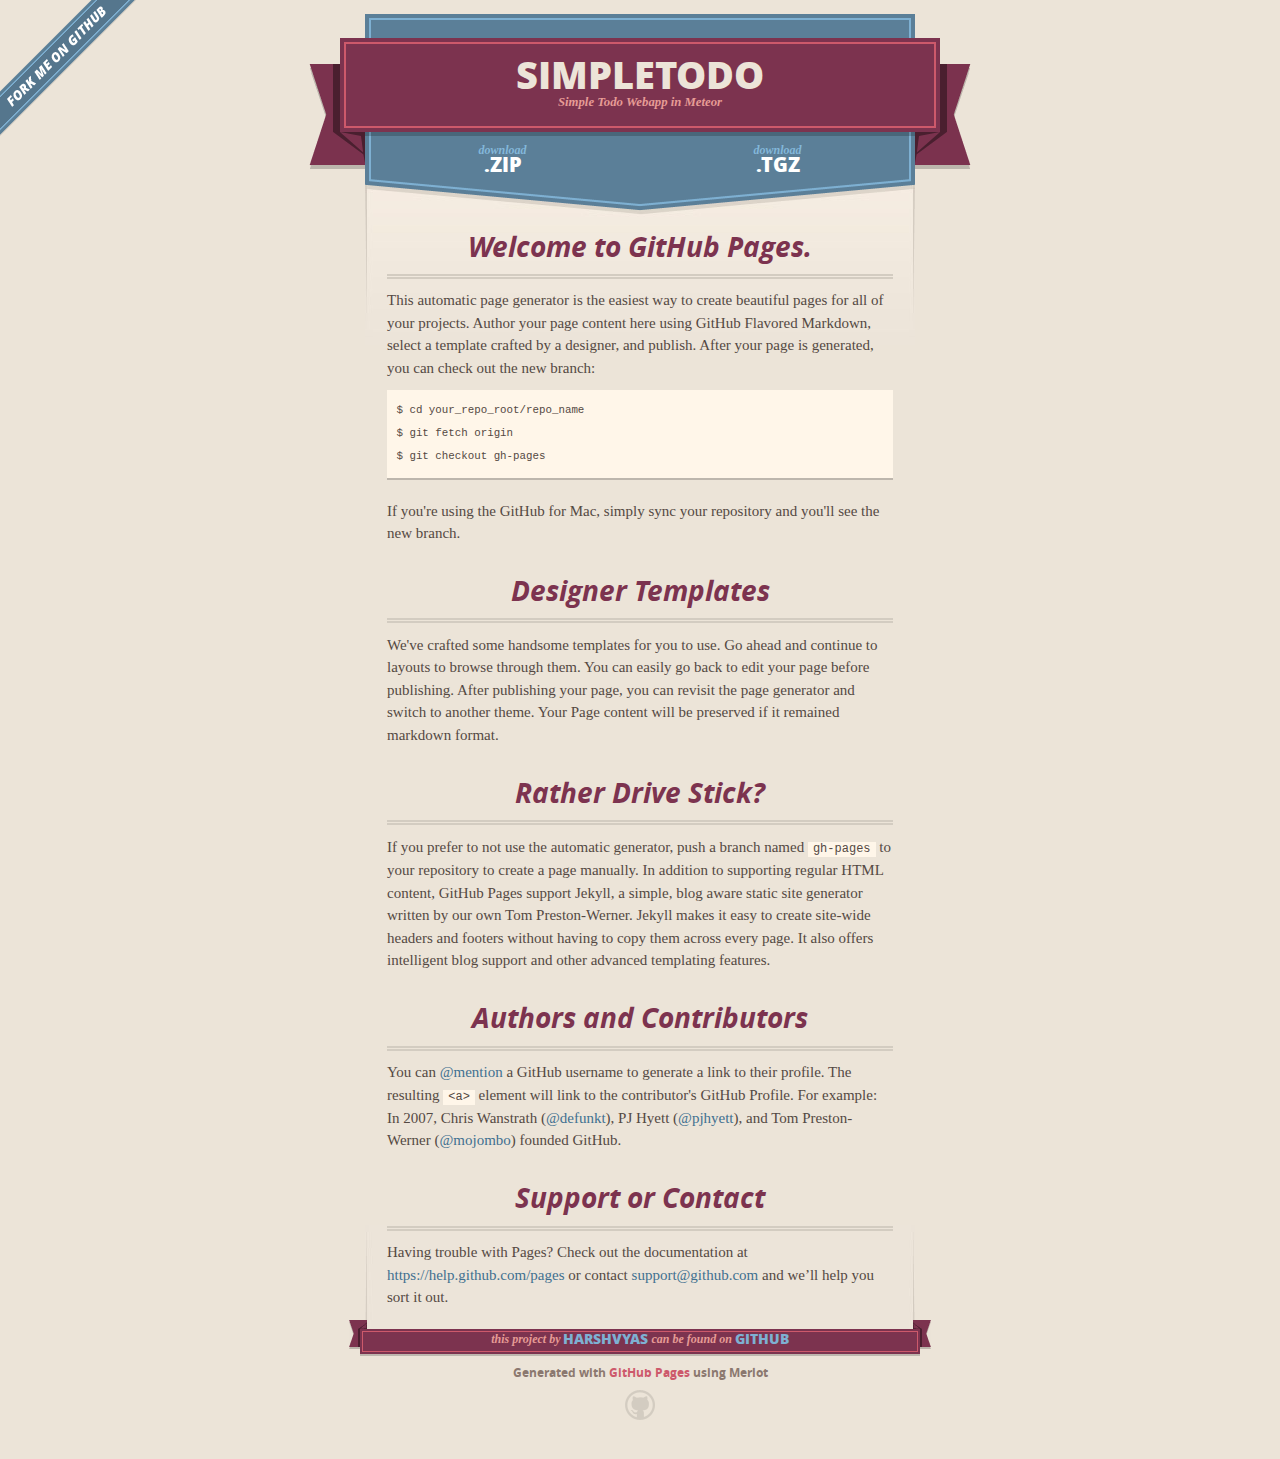
==== index.html @ cc19f518 "Create gh-pages branch via GitHub" ====
<!DOCTYPE html>
<html>
  <head>
    <meta charset='utf-8'>
    <meta http-equiv="X-UA-Compatible" content="chrome=1">
    <meta name="viewport" content="width=640">

    <link rel="stylesheet" href="stylesheets/core.css" media="screen">
    <link rel="stylesheet" href="stylesheets/mobile.css" media="handheld, only screen and (max-device-width:640px)">
    <link rel="stylesheet" href="stylesheets/pygment_trac.css">

    <script type="text/javascript" src="javascripts/modernizr.js"></script>
    <script type="text/javascript" src="https://ajax.googleapis.com/ajax/libs/jquery/1.7.1/jquery.min.js"></script>
    <script type="text/javascript" src="javascripts/headsmart.min.js"></script>
    <script type="text/javascript">
      $(document).ready(function () {
        $('#main_content').headsmart()
      })
    </script>
    <title>Simpletodo by harshvyas</title>
  </head>

  <body>
    <a id="forkme_banner" href="https://github.com/harshvyas/simpletodo">View on GitHub</a>
    <div class="shell">

      <header>
        <span class="ribbon-outer">
          <span class="ribbon-inner">
            <h1>Simpletodo</h1>
            <h2>Simple Todo Webapp in Meteor</h2>
          </span>
          <span class="left-tail"></span>
          <span class="right-tail"></span>
        </span>
      </header>

      <section id="downloads">
        <span class="inner">
          <a href="https://github.com/harshvyas/simpletodo/zipball/master" class="zip"><em>download</em> .ZIP</a><a href="https://github.com/harshvyas/simpletodo/tarball/master" class="tgz"><em>download</em> .TGZ</a>
        </span>
      </section>


      <span class="banner-fix"></span>


      <section id="main_content">
        <h3>
<a id="welcome-to-github-pages" class="anchor" href="#welcome-to-github-pages" aria-hidden="true"><span class="octicon octicon-link"></span></a>Welcome to GitHub Pages.</h3>

<p>This automatic page generator is the easiest way to create beautiful pages for all of your projects. Author your page content here using GitHub Flavored Markdown, select a template crafted by a designer, and publish. After your page is generated, you can check out the new branch:</p>

<pre><code>$ cd your_repo_root/repo_name
$ git fetch origin
$ git checkout gh-pages
</code></pre>

<p>If you're using the GitHub for Mac, simply sync your repository and you'll see the new branch.</p>

<h3>
<a id="designer-templates" class="anchor" href="#designer-templates" aria-hidden="true"><span class="octicon octicon-link"></span></a>Designer Templates</h3>

<p>We've crafted some handsome templates for you to use. Go ahead and continue to layouts to browse through them. You can easily go back to edit your page before publishing. After publishing your page, you can revisit the page generator and switch to another theme. Your Page content will be preserved if it remained markdown format.</p>

<h3>
<a id="rather-drive-stick" class="anchor" href="#rather-drive-stick" aria-hidden="true"><span class="octicon octicon-link"></span></a>Rather Drive Stick?</h3>

<p>If you prefer to not use the automatic generator, push a branch named <code>gh-pages</code> to your repository to create a page manually. In addition to supporting regular HTML content, GitHub Pages support Jekyll, a simple, blog aware static site generator written by our own Tom Preston-Werner. Jekyll makes it easy to create site-wide headers and footers without having to copy them across every page. It also offers intelligent blog support and other advanced templating features.</p>

<h3>
<a id="authors-and-contributors" class="anchor" href="#authors-and-contributors" aria-hidden="true"><span class="octicon octicon-link"></span></a>Authors and Contributors</h3>

<p>You can <a href="https://github.com/blog/821" class="user-mention">@mention</a> a GitHub username to generate a link to their profile. The resulting <code>&lt;a&gt;</code> element will link to the contributor's GitHub Profile. For example: In 2007, Chris Wanstrath (<a href="https://github.com/defunkt" class="user-mention">@defunkt</a>), PJ Hyett (<a href="https://github.com/pjhyett" class="user-mention">@pjhyett</a>), and Tom Preston-Werner (<a href="https://github.com/mojombo" class="user-mention">@mojombo</a>) founded GitHub.</p>

<h3>
<a id="support-or-contact" class="anchor" href="#support-or-contact" aria-hidden="true"><span class="octicon octicon-link"></span></a>Support or Contact</h3>

<p>Having trouble with Pages? Check out the documentation at <a href="https://help.github.com/pages">https://help.github.com/pages</a> or contact <a href="mailto:support@github.com">support@github.com</a> and we’ll help you sort it out.</p>
      </section>

      <footer>
        <span class="ribbon-outer">
          <span class="ribbon-inner">
            <p>this project by <a href="https://github.com/harshvyas">harshvyas</a> can be found on <a href="https://github.com/harshvyas/simpletodo">GitHub</a></p>
          </span>
          <span class="left-tail"></span>
          <span class="right-tail"></span>
        </span>
        <p>Generated with <a href="http://pages.github.com">GitHub Pages</a> using Merlot</p>
        <span class="octocat"></span>
      </footer>

    </div>

    
  </body>
</html>
---- stylesheets/core.css ----
@import url("screen.css");
@import url("non-screen.css") handheld;
@import url("non-screen.css") only screen and (max-device-width:640px);
---- stylesheets/mobile.css ----
/* Generated by Font Squirrel (http://www.fontsquirrel.com) on February 9, 2012 */


@font-face {
  font-family: 'Open Sans';
  src: url('../fonts/opensans-regular-webfont.eot');
  src: url('../fonts/opensans-regular-webfont.eot?#iefix') format('embedded-opentype'),
       url('../fonts/opensans-regular-webfont.woff') format('woff'),
       url('../fonts/opensans-regular-webfont.ttf') format('truetype'),
       url('../fonts/opensans-regular-webfont.svg#OpenSansRegular') format('svg');
  font-weight: normal;
  font-style: normal;
}

@font-face {
  font-family: 'Open Sans';
  src: url('../fonts/opensans-italic-webfont.eot');
  src: url('../fonts/opensans-italic-webfont.eot?#iefix') format('embedded-opentype'),
       url('../fonts/opensans-italic-webfont.woff') format('woff'),
       url('../fonts/opensans-italic-webfont.ttf') format('truetype'),
       url('../fonts/opensans-italic-webfont.svg#OpenSansItalic') format('svg');
  font-weight: normal;
  font-style: italic;
}

@font-face {
  font-family: 'Open Sans';
  src: url('../fonts/opensans-bold-webfont.eot');
  src: url('../fonts/opensans-bold-webfont.eot?#iefix') format('embedded-opentype'),
       url('../fonts/opensans-bold-webfont.woff') format('woff'),
       url('../fonts/opensans-bold-webfont.ttf') format('truetype'),
       url('../fonts/opensans-bold-webfont.svg#OpenSansBold') format('svg');
  font-weight: bold;
  font-style: normal;
}

@font-face {
  font-family: 'Open Sans';
  src: url('../fonts/opensans-bolditalic-webfont.eot');
  src: url('../fonts/opensans-bolditalic-webfont.eot?#iefix') format('embedded-opentype'),
       url('../fonts/opensans-bolditalic-webfont.woff') format('woff'),
       url('../fonts/opensans-bolditalic-webfont.ttf') format('truetype'),
       url('../fonts/opensans-bolditalic-webfont.svg#OpenSansBoldItalic') format('svg');
  font-weight: bold;
  font-style: italic;
}

@font-face {
  font-family: 'Open Sans';
  src: url('../fonts/opensans-extrabold-webfont.eot');
  src: url('../fonts/opensans-extrabold-webfont.eot?#iefix') format('embedded-opentype'),
       url('../fonts/opensans-extrabold-webfont.woff') format('woff'),
       url('../fonts/opensans-extrabold-webfont.ttf') format('truetype'),
       url('../fonts/opensans-extrabold-webfont.svg#OpenSansExtrabold') format('svg');
  font-weight: bolder;
  font-style: normal;
}


/* http://meyerweb.com/eric/tools/css/reset/ 
   v2.0 | 20110126
   License: none (public domain)
*/

html, body, div, span, applet, object, iframe,
h1, h2, h3, h4, h5, h6, p, blockquote, pre,
a, abbr, acronym, address, big, cite, code,
del, dfn, em, img, ins, kbd, q, s, samp,
small, strike, strong, sub, sup, tt, var,
b, u, i, center,
dl, dt, dd, ol, ul, li,
fieldset, form, label, legend,
table, caption, tbody, tfoot, thead, tr, th, td,
article, aside, canvas, details, embed, 
figure, figcaption, footer, header, hgroup, 
menu, nav, output, ruby, section, summary,
time, mark, audio, video {
  margin: 0;
  padding: 0;
  border: 0;
  font-size: 100%;
  font: inherit;
  vertical-align: baseline;
}
/* HTML5 display-role reset for older browsers */
article, aside, details, figcaption, figure, 
footer, header, hgroup, menu, nav, section {
  display: block;
}
body {
  line-height: 1;
}
ol, ul {
  list-style: none;
}
blockquote, q {
  quotes: none;
}
blockquote:before, blockquote:after,
q:before, q:after {
  content: '';
  content: none;
}
table {
  border-collapse: collapse;
  border-spacing: 0;
}

header, footer, section {
  display: block;
  position: relative;
}

/* STYLES */

div.shell {
  display: block;
  width: 640px;
  margin: 0 auto;
}

a#forkme_banner {
  display: none;
}

/* header */

header {
  position: relative;
  z-index: 2;
  margin: 0;
  max-width: 640px;
  top: 51px;
}

header span.ribbon-inner {
  position: relative;
  display: block;
  background-color: #cd596b;
  border: 8px solid #7c334f;
  padding: 6px;
  z-index: 1;
}

header span.left-tail, header span.right-tail {
  position: relative;
  display: block;
  width: 19px;
  height: 10px;
  background: transparent url(../images/ribbon-tail-sprite-2x.png) 0 0 no-repeat;
  position: absolute;
  bottom: -10px;
  z-index: 0;
}

header span.left-tail {
  background-position: 0 0;
  left: 0;
}

header span.right-tail {
  background-position: -19px 0;
  right: 0;
}

header h1 {
  background-color: #7c334f;
  font-size: 2em;
  font-weight: bolder;
  font-style: normal;
  text-transform: uppercase;
  color: #ece4d8;
  text-align: center;
  line-height:1;  
  padding: 14px 20px 0;
}

header h2 {
  background-color: #7c334f;
  font: bold italic .85em/1.5 Georgia, Times, “Times New Roman”, serif;
  color: #e69b95;
  padding-bottom: 14px;
  margin-top: -3px;
  text-align: center;
}

section#downloads {
  position: relative;
  display: block;
  height: 171px;
  width: 602px;
  padding-bottom: 150px;
  margin: 51px auto -250px;
  z-index: 1;
  background: transparent url(../images/shield.png) center 0 no-repeat;
}

section#downloads a {
  display: none;
}

span.banner-fix {
  background: transparent url(../images/shield-fallback.png) center top no-repeat;
  display: block;
  height: 31px;
  position: absolute;
  width: 640px;
  top: 20px;

}

section#main_content {
  z-index: 2;
  padding: 20px 40px 0;
  min-height:185px;
}

/* footer */

footer {
  background: none;
  padding-top: 104px;
  margin: -94px auto 40px;
  max-width:640px;
  text-align: center;
}

footer span.ribbon-outer {
  display: block;
  position: relative;
  border-bottom: 2px solid #bdb6ad;
}

footer span.ribbon-inner {
  position: relative;
  display: block;
  background-color: #cd596b;
  border: 8px solid #7c334f;
  padding: 6px;
  z-index: 1;
}

footer p {
  font-family: 'Open Sans', sans-serif;
  font-weight: bold;
  font-size: .6em;
  color: #8b786f;
}

footer a {
  color: #cd596b;
}

footer span.ribbon-inner p {
  background-color: #7c334f;
  margin: 0;
  color: #e69b95;
  font: bold italic 22px/1 Georgia, Times, “Times New Roman”, serif;
  height: auto;
  line-height: 1.1;
  padding: 20px 0px 10px;
}

footer span.ribbon-inner a {
  display: block;
  position: relative;
  bottom: 0;
  color: #7eb0d2;
  font-family: 'Open Sans', sans-serif;
  text-transform: uppercase;
  font-style: normal;
  font-weight: bolder;
  font-size: 38px;
  padding-bottom: 10px;
}

footer span.ribbon-inner a:hover {
  color: #7eb0d2;
}

footer span.left-tail, footer span.right-tail {
  position: relative;
  display: block;
  width: 23px;
  height: 126px;
  background: transparent url(../images/small-ribbon-tail-sprite-2x.png) 0 0 no-repeat;
  position: absolute;
  top: -126px;
  z-index: 0;
}

footer span.left-tail {
  background-position: 0 0;
  left: 0;
}

footer span.right-tail {
  background-position: -23px 0;
  right: 0;
}

footer span.octocat {
  background: transparent url(../images/octocat-2x.png) 0 0 no-repeat;
  display: block;
  width: 60px;
  height: 60px;
  margin: 20px auto 0;}

/* content */

body {
  background: #ece4d8;
  font: normal normal 30px/1.5 Georgia, Palatino,” Palatino Linotype”, Times, “Times New Roman”, serif;
  color: #544943;
  -webkit-font-smoothing: antialiased;
}

a, a:hover {
  color: #417090;
}

a {
  text-decoration: none;
}

a:hover {
  text-decoration: underline;
}

h1,h2,h3,h4,h5,h6 {
  font-family: 'Open Sans', sans-serif;
  font-weight: bold;
}

p {
  margin: .7em 0 0;
}

strong {
  font-weight: bold;
}

em {
  font-style: italic;
}

ol {
  margin: .7em 0;
  list-style-type: decimal;
  padding-left: 1.35em;
}

ul {
  margin: .7em 0;
  padding-left: 1.35em;
}

ul li {
  padding-left: 20px;
  background: transparent url(../images/chevron-2x.png) left 15px no-repeat;
}

blockquote {
  font-family: 'Open Sans', sans-serif;
  margin: 20px 0;
  color: #8b786f;
  padding-left: 1.35em;
  background: transparent url('../images/blockquote-gfx-2x.png') 0 8px no-repeat;
}

img {
  -webkit-box-shadow: 0px 4px 0px #bdb6ad;
  -moz-box-shadow: 0px 4px 0px #bdb6ad;
  box-shadow: 0px 4px 0px #bdb6ad;
  border: 4px solid #fff6e9;
  max-width: 556px;
}

hr {
  border: none;
  outline: none;
  height: 42px;
  background: transparent url('../images/hr-2x.jpg') center center repeat-x;
  margin: 0 0 20px;
}

code {
  background: #fff6e9;
  font: normal normal .9em/1.7 "Lucida Sans Typewriter", "Lucida Console", Monaco, "Bitstream Vera Sans Mono", monospace;
  padding: 0 5px 1px;
}

pre {
  margin: 10px 0 20px;
  padding: .7em;
  background: #fff6e9;
  border-bottom: 4px solid #bdb6ad;
  font: normal normal .9em/1.7 "Lucida Sans Typewriter", "Lucida Console", Monaco, "Bitstream Vera Sans Mono", monospace;
  overflow: auto;
}

table {
  background: #fff6e9;
  display: table;
  width: 100%;
  border-collapse: separate;
  border-bottom: 4px solid #bdb6ad;
  margin: 10px 0;
}

tr {
  display: table-row;
}

th {
  display: table-cell;
  padding: 2px 10px;
  border: solid #ece4d8;
  border-width: 0 4px 4px 0;
  color: #cd596b;
  font-family: 'Open Sans', sans-serif;
  font-weight: bold;
  font-size: .85em;
}

td {
  display: table-cell;
  padding: 0 .7em;
  border: solid #ece4d8;
  border-width: 0 4px 4px 0;
}

td:last-child, th:last-child {
  border-right: none;
}

tr:last-child td {
  border-bottom: none;
}

dl {
  margin: .7em 0 20px;
}

dt {
  font-family: 'Open Sans', sans-serif;
  font-weight: bold;
}

dd {
  padding-left: 1.35em;
}

dd p:first-child {
  margin-top: 0;
}

/* Content based headers */

#main_content > .header-level-1:first-child,
#main_content > .header-level-2:first-child,
#main_content > .header-level-3:first-child,
#main_content > .header-level-4:first-child,
#main_content > .header-level-5:first-child,
#main_content > .header-level-6:first-child {
  margin-top: 0;
}

.header-level-1 {
  font-size: 1.85em;
  border-bottom: .2em double #d3ccc1;
  color: #7c334f;
  text-align: center;
  font-style: italic;
  margin: 1.1em 0 .38em;
  line-height: 1.2;
  padding-bottom: 10px
}

.header-level-2 {
  font-size: 1.58em;
  color: #7c334f;
  margin: .95em 0 .5em;
  border-bottom: .1em solid #D3CCC1;
  line-height: 1.2;
  padding-bottom: 10px
}

.header-level-3 {
  margin: 20px 0 10px;
  font-size: 1.45em;
}

.header-level-4 {
  margin: .6em 0;
  font-size: 1.2em;
  color: #cd596b;
}

.header-level-5 {
  margin: .7em 0;
  font-size: 1em;
  color: #8b786f;
}

.header-level-6 {
  margin: .8em 0;
  font-size: .85em;
  font-style: italic;
}
---- stylesheets/pygment_trac.css ----
.highlight  { background: #ffffff; }
.highlight .c { color: #999988; font-style: italic } /* Comment */
.highlight .err { color: #a61717; background-color: #e3d2d2 } /* Error */
.highlight .k { font-weight: bold } /* Keyword */
.highlight .o { font-weight: bold } /* Operator */
.highlight .cm { color: #999988; font-style: italic } /* Comment.Multiline */
.highlight .cp { color: #999999; font-weight: bold } /* Comment.Preproc */
.highlight .c1 { color: #999988; font-style: italic } /* Comment.Single */
.highlight .cs { color: #999999; font-weight: bold; font-style: italic } /* Comment.Special */
.highlight .gd { color: #000000; background-color: #ffdddd } /* Generic.Deleted */
.highlight .gd .x { color: #000000; background-color: #ffaaaa } /* Generic.Deleted.Specific */
.highlight .ge { font-style: italic } /* Generic.Emph */
.highlight .gr { color: #aa0000 } /* Generic.Error */
.highlight .gh { color: #999999 } /* Generic.Heading */
.highlight .gi { color: #000000; background-color: #ddffdd } /* Generic.Inserted */
.highlight .gi .x { color: #000000; background-color: #aaffaa } /* Generic.Inserted.Specific */
.highlight .go { color: #888888 } /* Generic.Output */
.highlight .gp { color: #555555 } /* Generic.Prompt */
.highlight .gs { font-weight: bold } /* Generic.Strong */
.highlight .gu { color: #800080; font-weight: bold; } /* Generic.Subheading */
.highlight .gt { color: #aa0000 } /* Generic.Traceback */
.highlight .kc { font-weight: bold } /* Keyword.Constant */
.highlight .kd { font-weight: bold } /* Keyword.Declaration */
.highlight .kn { font-weight: bold } /* Keyword.Namespace */
.highlight .kp { font-weight: bold } /* Keyword.Pseudo */
.highlight .kr { font-weight: bold } /* Keyword.Reserved */
.highlight .kt { color: #445588; font-weight: bold } /* Keyword.Type */
.highlight .m { color: #009999 } /* Literal.Number */
.highlight .s { color: #d14 } /* Literal.String */
.highlight .na { color: #008080 } /* Name.Attribute */
.highlight .nb { color: #0086B3 } /* Name.Builtin */
.highlight .nc { color: #445588; font-weight: bold } /* Name.Class */
.highlight .no { color: #008080 } /* Name.Constant */
.highlight .ni { color: #800080 } /* Name.Entity */
.highlight .ne { color: #990000; font-weight: bold } /* Name.Exception */
.highlight .nf { color: #990000; font-weight: bold } /* Name.Function */
.highlight .nn { color: #555555 } /* Name.Namespace */
.highlight .nt { color: #000080 } /* Name.Tag */
.highlight .nv { color: #008080 } /* Name.Variable */
.highlight .ow { font-weight: bold } /* Operator.Word */
.highlight .w { color: #bbbbbb } /* Text.Whitespace */
.highlight .mf { color: #009999 } /* Literal.Number.Float */
.highlight .mh { color: #009999 } /* Literal.Number.Hex */
.highlight .mi { color: #009999 } /* Literal.Number.Integer */
.highlight .mo { color: #009999 } /* Literal.Number.Oct */
.highlight .sb { color: #d14 } /* Literal.String.Backtick */
.highlight .sc { color: #d14 } /* Literal.String.Char */
.highlight .sd { color: #d14 } /* Literal.String.Doc */
.highlight .s2 { color: #d14 } /* Literal.String.Double */
.highlight .se { color: #d14 } /* Literal.String.Escape */
.highlight .sh { color: #d14 } /* Literal.String.Heredoc */
.highlight .si { color: #d14 } /* Literal.String.Interpol */
.highlight .sx { color: #d14 } /* Literal.String.Other */
.highlight .sr { color: #009926 } /* Literal.String.Regex */
.highlight .s1 { color: #d14 } /* Literal.String.Single */
.highlight .ss { color: #990073 } /* Literal.String.Symbol */
.highlight .bp { color: #999999 } /* Name.Builtin.Pseudo */
.highlight .vc { color: #008080 } /* Name.Variable.Class */
.highlight .vg { color: #008080 } /* Name.Variable.Global */
.highlight .vi { color: #008080 } /* Name.Variable.Instance */
.highlight .il { color: #009999 } /* Literal.Number.Integer.Long */

.type-csharp .highlight .k { color: #0000FF }
.type-csharp .highlight .kt { color: #0000FF }
.type-csharp .highlight .nf { color: #000000; font-weight: normal }
.type-csharp .highlight .nc { color: #2B91AF }
.type-csharp .highlight .nn { color: #000000 }
.type-csharp .highlight .s { color: #A31515 }
.type-csharp .highlight .sc { color: #A31515 }
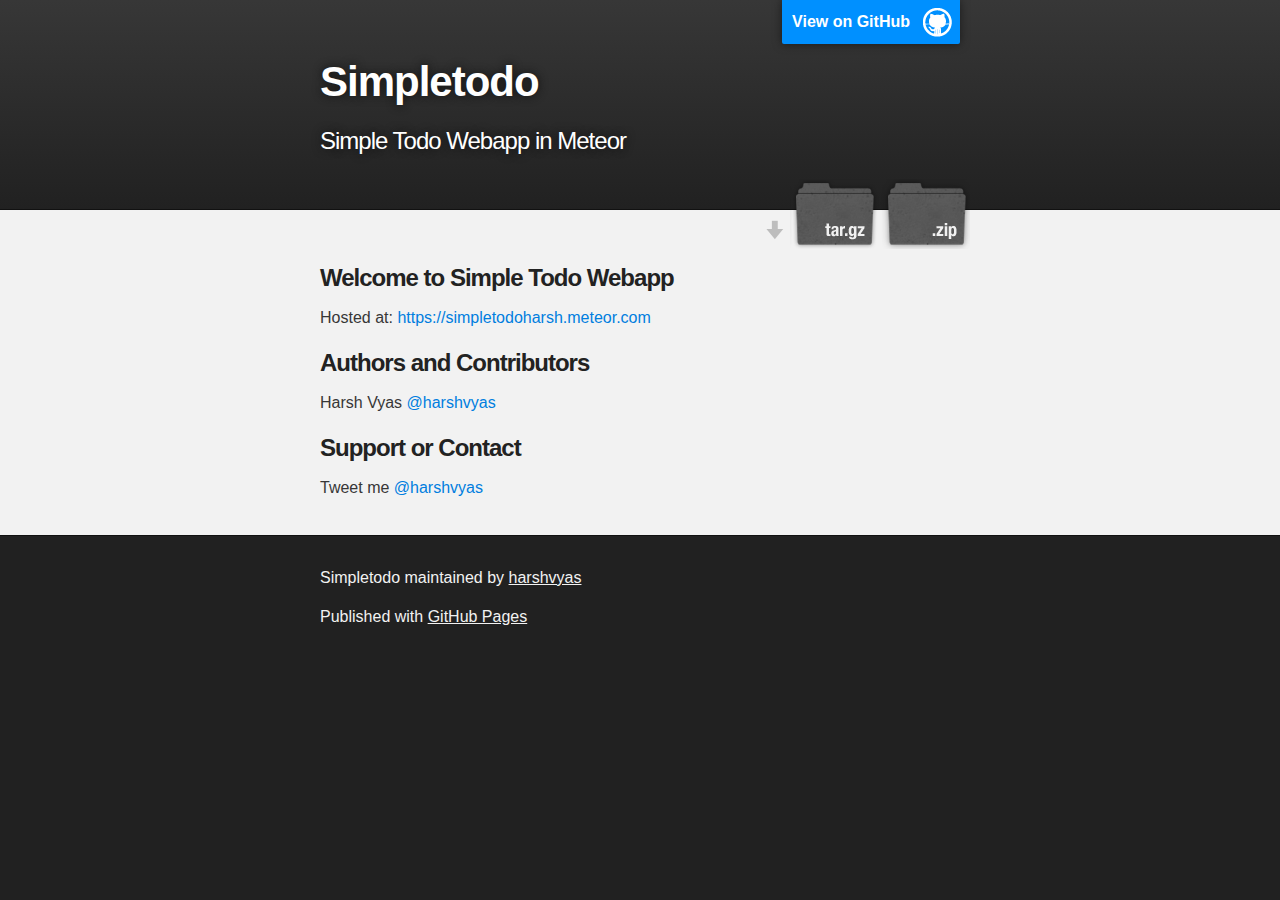
==== commit 1c531e6e: "Create gh-pages branch via GitHub" ====
--- a/index.html
+++ b/index.html
@@ -1,98 +1,62 @@
 <!DOCTYPE html>
 <html>
+
   <head>
     <meta charset='utf-8'>
     <meta http-equiv="X-UA-Compatible" content="chrome=1">
-    <meta name="viewport" content="width=640">
+    <meta name="description" content="Simpletodo : Simple Todo Webapp in Meteor">
 
-    <link rel="stylesheet" href="stylesheets/core.css" media="screen">
-    <link rel="stylesheet" href="stylesheets/mobile.css" media="handheld, only screen and (max-device-width:640px)">
-    <link rel="stylesheet" href="stylesheets/pygment_trac.css">
+    <link rel="stylesheet" type="text/css" media="screen" href="stylesheets/stylesheet.css">
 
-    <script type="text/javascript" src="javascripts/modernizr.js"></script>
-    <script type="text/javascript" src="https://ajax.googleapis.com/ajax/libs/jquery/1.7.1/jquery.min.js"></script>
-    <script type="text/javascript" src="javascripts/headsmart.min.js"></script>
-    <script type="text/javascript">
-      $(document).ready(function () {
-        $('#main_content').headsmart()
-      })
-    </script>
-    <title>Simpletodo by harshvyas</title>
+    <title>Simpletodo</title>
   </head>
 
   <body>
-    <a id="forkme_banner" href="https://github.com/harshvyas/simpletodo">View on GitHub</a>
-    <div class="shell">
 
-      <header>
-        <span class="ribbon-outer">
-          <span class="ribbon-inner">
-            <h1>Simpletodo</h1>
-            <h2>Simple Todo Webapp in Meteor</h2>
-          </span>
-          <span class="left-tail"></span>
-          <span class="right-tail"></span>
-        </span>
-      </header>
+    <!-- HEADER -->
+    <div id="header_wrap" class="outer">
+        <header class="inner">
+          <a id="forkme_banner" href="https://github.com/harshvyas/simpletodo">View on GitHub</a>
 
-      <section id="downloads">
-        <span class="inner">
-          <a href="https://github.com/harshvyas/simpletodo/zipball/master" class="zip"><em>download</em> .ZIP</a><a href="https://github.com/harshvyas/simpletodo/tarball/master" class="tgz"><em>download</em> .TGZ</a>
-        </span>
-      </section>
+          <h1 id="project_title">Simpletodo</h1>
+          <h2 id="project_tagline">Simple Todo Webapp in Meteor</h2>
 
+            <section id="downloads">
+              <a class="zip_download_link" href="https://github.com/harshvyas/simpletodo/zipball/master">Download this project as a .zip file</a>
+              <a class="tar_download_link" href="https://github.com/harshvyas/simpletodo/tarball/master">Download this project as a tar.gz file</a>
+            </section>
+        </header>
+    </div>
 
-      <span class="banner-fix"></span>
+    <!-- MAIN CONTENT -->
+    <div id="main_content_wrap" class="outer">
+      <section id="main_content" class="inner">
+        <h3>
+<a id="welcome-to-simple-todo-webapp" class="anchor" href="#welcome-to-simple-todo-webapp" aria-hidden="true"><span class="octicon octicon-link"></span></a>Welcome to Simple Todo Webapp</h3>
 
-
-      <section id="main_content">
-        <h3>
-<a id="welcome-to-github-pages" class="anchor" href="#welcome-to-github-pages" aria-hidden="true"><span class="octicon octicon-link"></span></a>Welcome to GitHub Pages.</h3>
-
-<p>This automatic page generator is the easiest way to create beautiful pages for all of your projects. Author your page content here using GitHub Flavored Markdown, select a template crafted by a designer, and publish. After your page is generated, you can check out the new branch:</p>
-
-<pre><code>$ cd your_repo_root/repo_name
-$ git fetch origin
-$ git checkout gh-pages
-</code></pre>
-
-<p>If you're using the GitHub for Mac, simply sync your repository and you'll see the new branch.</p>
-
-<h3>
-<a id="designer-templates" class="anchor" href="#designer-templates" aria-hidden="true"><span class="octicon octicon-link"></span></a>Designer Templates</h3>
-
-<p>We've crafted some handsome templates for you to use. Go ahead and continue to layouts to browse through them. You can easily go back to edit your page before publishing. After publishing your page, you can revisit the page generator and switch to another theme. Your Page content will be preserved if it remained markdown format.</p>
-
-<h3>
-<a id="rather-drive-stick" class="anchor" href="#rather-drive-stick" aria-hidden="true"><span class="octicon octicon-link"></span></a>Rather Drive Stick?</h3>
-
-<p>If you prefer to not use the automatic generator, push a branch named <code>gh-pages</code> to your repository to create a page manually. In addition to supporting regular HTML content, GitHub Pages support Jekyll, a simple, blog aware static site generator written by our own Tom Preston-Werner. Jekyll makes it easy to create site-wide headers and footers without having to copy them across every page. It also offers intelligent blog support and other advanced templating features.</p>
+<p>Hosted at: <a href="https://simpletodoharsh.meteor.com">https://simpletodoharsh.meteor.com</a></p>
 
 <h3>
 <a id="authors-and-contributors" class="anchor" href="#authors-and-contributors" aria-hidden="true"><span class="octicon octicon-link"></span></a>Authors and Contributors</h3>
 
-<p>You can <a href="https://github.com/blog/821" class="user-mention">@mention</a> a GitHub username to generate a link to their profile. The resulting <code>&lt;a&gt;</code> element will link to the contributor's GitHub Profile. For example: In 2007, Chris Wanstrath (<a href="https://github.com/defunkt" class="user-mention">@defunkt</a>), PJ Hyett (<a href="https://github.com/pjhyett" class="user-mention">@pjhyett</a>), and Tom Preston-Werner (<a href="https://github.com/mojombo" class="user-mention">@mojombo</a>) founded GitHub.</p>
+<p>Harsh Vyas <a href="https://github.com/harshvyas" class="user-mention">@harshvyas</a></p>
 
 <h3>
 <a id="support-or-contact" class="anchor" href="#support-or-contact" aria-hidden="true"><span class="octicon octicon-link"></span></a>Support or Contact</h3>
 
-<p>Having trouble with Pages? Check out the documentation at <a href="https://help.github.com/pages">https://help.github.com/pages</a> or contact <a href="mailto:support@github.com">support@github.com</a> and we’ll help you sort it out.</p>
+<p>Tweet me <a href="https://github.com/harshvyas" class="user-mention">@harshvyas</a></p>
       </section>
+    </div>
 
-      <footer>
-        <span class="ribbon-outer">
-          <span class="ribbon-inner">
-            <p>this project by <a href="https://github.com/harshvyas">harshvyas</a> can be found on <a href="https://github.com/harshvyas/simpletodo">GitHub</a></p>
-          </span>
-          <span class="left-tail"></span>
-          <span class="right-tail"></span>
-        </span>
-        <p>Generated with <a href="http://pages.github.com">GitHub Pages</a> using Merlot</p>
-        <span class="octocat"></span>
+    <!-- FOOTER  -->
+    <div id="footer_wrap" class="outer">
+      <footer class="inner">
+        <p class="copyright">Simpletodo maintained by <a href="https://github.com/harshvyas">harshvyas</a></p>
+        <p>Published with <a href="http://pages.github.com">GitHub Pages</a></p>
       </footer>
-
     </div>
 
     
+
   </body>
 </html>
--- a/stylesheets/stylesheet.css
+++ b/stylesheets/stylesheet.css
@@ -0,0 +1,425 @@
+/*******************************************************************************
+Slate Theme for GitHub Pages
+by Jason Costello, @jsncostello
+*******************************************************************************/
+
+@import url(pygment_trac.css);
+
+/*******************************************************************************
+MeyerWeb Reset
+*******************************************************************************/
+
+html, body, div, span, applet, object, iframe,
+h1, h2, h3, h4, h5, h6, p, blockquote, pre,
+a, abbr, acronym, address, big, cite, code,
+del, dfn, em, img, ins, kbd, q, s, samp,
+small, strike, strong, sub, sup, tt, var,
+b, u, i, center,
+dl, dt, dd, ol, ul, li,
+fieldset, form, label, legend,
+table, caption, tbody, tfoot, thead, tr, th, td,
+article, aside, canvas, details, embed,
+figure, figcaption, footer, header, hgroup,
+menu, nav, output, ruby, section, summary,
+time, mark, audio, video {
+  margin: 0;
+  padding: 0;
+  border: 0;
+  font: inherit;
+  vertical-align: baseline;
+}
+
+/* HTML5 display-role reset for older browsers */
+article, aside, details, figcaption, figure,
+footer, header, hgroup, menu, nav, section {
+  display: block;
+}
+
+ol, ul {
+  list-style: none;
+}
+
+table {
+  border-collapse: collapse;
+  border-spacing: 0;
+}
+
+/*******************************************************************************
+Theme Styles
+*******************************************************************************/
+
+body {
+  box-sizing: border-box;
+  color:#373737;
+  background: #212121;
+  font-size: 16px;
+  font-family: 'Myriad Pro', Calibri, Helvetica, Arial, sans-serif;
+  line-height: 1.5;
+  -webkit-font-smoothing: antialiased;
+}
+
+h1, h2, h3, h4, h5, h6 {
+  margin: 10px 0;
+  font-weight: 700;
+  color:#222222;
+  font-family: 'Lucida Grande', 'Calibri', Helvetica, Arial, sans-serif;
+  letter-spacing: -1px;
+}
+
+h1 {
+  font-size: 36px;
+  font-weight: 700;
+}
+
+h2 {
+  padding-bottom: 10px;
+  font-size: 32px;
+  background: url('../images/bg_hr.png') repeat-x bottom;
+}
+
+h3 {
+  font-size: 24px;
+}
+
+h4 {
+  font-size: 21px;
+}
+
+h5 {
+  font-size: 18px;
+}
+
+h6 {
+  font-size: 16px;
+}
+
+p {
+  margin: 10px 0 15px 0;
+}
+
+footer p {
+  color: #f2f2f2;
+}
+
+a {
+  text-decoration: none;
+  color: #007edf;
+  text-shadow: none;
+
+  transition: color 0.5s ease;
+  transition: text-shadow 0.5s ease;
+  -webkit-transition: color 0.5s ease;
+  -webkit-transition: text-shadow 0.5s ease;
+  -moz-transition: color 0.5s ease;
+  -moz-transition: text-shadow 0.5s ease;
+  -o-transition: color 0.5s ease;
+  -o-transition: text-shadow 0.5s ease;
+  -ms-transition: color 0.5s ease;
+  -ms-transition: text-shadow 0.5s ease;
+}
+
+a:hover, a:focus {text-decoration: underline;}
+
+footer a {
+  color: #F2F2F2;
+  text-decoration: underline;
+}
+
+em {
+  font-style: italic;
+}
+
+strong {
+  font-weight: bold;
+}
+
+img {
+  position: relative;
+  margin: 0 auto;
+  max-width: 739px;
+  padding: 5px;
+  margin: 10px 0 10px 0;
+  border: 1px solid #ebebeb;
+
+  box-shadow: 0 0 5px #ebebeb;
+  -webkit-box-shadow: 0 0 5px #ebebeb;
+  -moz-box-shadow: 0 0 5px #ebebeb;
+  -o-box-shadow: 0 0 5px #ebebeb;
+  -ms-box-shadow: 0 0 5px #ebebeb;
+}
+
+p img {
+  display: inline;
+  margin: 0;
+  padding: 0;
+  vertical-align: middle;
+  text-align: center;
+  border: none;
+}
+
+pre, code {
+  width: 100%;
+  color: #222;
+  background-color: #fff;
+
+  font-family: Monaco, "Bitstream Vera Sans Mono", "Lucida Console", Terminal, monospace;
+  font-size: 14px;
+
+  border-radius: 2px;
+  -moz-border-radius: 2px;
+  -webkit-border-radius: 2px;
+}
+
+pre {
+  width: 100%;
+  padding: 10px;
+  box-shadow: 0 0 10px rgba(0,0,0,.1);
+  overflow: auto;
+}
+
+code {
+  padding: 3px;
+  margin: 0 3px;
+  box-shadow: 0 0 10px rgba(0,0,0,.1);
+}
+
+pre code {
+  display: block;
+  box-shadow: none;
+}
+
+blockquote {
+  color: #666;
+  margin-bottom: 20px;
+  padding: 0 0 0 20px;
+  border-left: 3px solid #bbb;
+}
+
+
+ul, ol, dl {
+  margin-bottom: 15px
+}
+
+ul {
+  list-style-position: inside;
+  list-style: disc;
+  padding-left: 20px;
+}
+
+ol {
+  list-style-position: inside;
+  list-style: decimal;
+  padding-left: 20px;
+}
+
+dl dt {
+  font-weight: bold;
+}
+
+dl dd {
+  padding-left: 20px;
+  font-style: italic;
+}
+
+dl p {
+  padding-left: 20px;
+  font-style: italic;
+}
+
+hr {
+  height: 1px;
+  margin-bottom: 5px;
+  border: none;
+  background: url('../images/bg_hr.png') repeat-x center;
+}
+
+table {
+  border: 1px solid #373737;
+  margin-bottom: 20px;
+  text-align: left;
+ }
+
+th {
+  font-family: 'Lucida Grande', 'Helvetica Neue', Helvetica, Arial, sans-serif;
+  padding: 10px;
+  background: #373737;
+  color: #fff;
+ }
+
+td {
+  padding: 10px;
+  border: 1px solid #373737;
+ }
+
+form {
+  background: #f2f2f2;
+  padding: 20px;
+}
+
+/*******************************************************************************
+Full-Width Styles
+*******************************************************************************/
+
+.outer {
+  width: 100%;
+}
+
+.inner {
+  position: relative;
+  max-width: 640px;
+  padding: 20px 10px;
+  margin: 0 auto;
+}
+
+#forkme_banner {
+  display: block;
+  position: absolute;
+  top:0;
+  right: 10px;
+  z-index: 10;
+  padding: 10px 50px 10px 10px;
+  color: #fff;
+  background: url('../images/blacktocat.png') #0090ff no-repeat 95% 50%;
+  font-weight: 700;
+  box-shadow: 0 0 10px rgba(0,0,0,.5);
+  border-bottom-left-radius: 2px;
+  border-bottom-right-radius: 2px;
+}
+
+#header_wrap {
+  background: #212121;
+  background: -moz-linear-gradient(top, #373737, #212121);
+  background: -webkit-linear-gradient(top, #373737, #212121);
+  background: -ms-linear-gradient(top, #373737, #212121);
+  background: -o-linear-gradient(top, #373737, #212121);
+  background: linear-gradient(top, #373737, #212121);
+}
+
+#header_wrap .inner {
+  padding: 50px 10px 30px 10px;
+}
+
+#project_title {
+  margin: 0;
+  color: #fff;
+  font-size: 42px;
+  font-weight: 700;
+  text-shadow: #111 0px 0px 10px;
+}
+
+#project_tagline {
+  color: #fff;
+  font-size: 24px;
+  font-weight: 300;
+  background: none;
+  text-shadow: #111 0px 0px 10px;
+}
+
+#downloads {
+  position: absolute;
+  width: 210px;
+  z-index: 10;
+  bottom: -40px;
+  right: 0;
+  height: 70px;
+  background: url('../images/icon_download.png') no-repeat 0% 90%;
+}
+
+.zip_download_link {
+  display: block;
+  float: right;
+  width: 90px;
+  height:70px;
+  text-indent: -5000px;
+  overflow: hidden;
+  background: url(../images/sprite_download.png) no-repeat bottom left;
+}
+
+.tar_download_link {
+  display: block;
+  float: right;
+  width: 90px;
+  height:70px;
+  text-indent: -5000px;
+  overflow: hidden;
+  background: url(../images/sprite_download.png) no-repeat bottom right;
+  margin-left: 10px;
+}
+
+.zip_download_link:hover {
+  background: url(../images/sprite_download.png) no-repeat top left;
+}
+
+.tar_download_link:hover {
+  background: url(../images/sprite_download.png) no-repeat top right;
+}
+
+#main_content_wrap {
+  background: #f2f2f2;
+  border-top: 1px solid #111;
+  border-bottom: 1px solid #111;
+}
+
+#main_content {
+  padding-top: 40px;
+}
+
+#footer_wrap {
+  background: #212121;
+}
+
+
+
+/*******************************************************************************
+Small Device Styles
+*******************************************************************************/
+
+@media screen and (max-width: 480px) {
+  body {
+    font-size:14px;
+  }
+
+  #downloads {
+    display: none;
+  }
+
+  .inner {
+    min-width: 320px;
+    max-width: 480px;
+  }
+
+  #project_title {
+  font-size: 32px;
+  }
+
+  h1 {
+    font-size: 28px;
+  }
+
+  h2 {
+    font-size: 24px;
+  }
+
+  h3 {
+    font-size: 21px;
+  }
+
+  h4 {
+    font-size: 18px;
+  }
+
+  h5 {
+    font-size: 14px;
+  }
+
+  h6 {
+    font-size: 12px;
+  }
+
+  code, pre {
+    min-width: 320px;
+    max-width: 480px;
+    font-size: 11px;
+  }
+
+}
